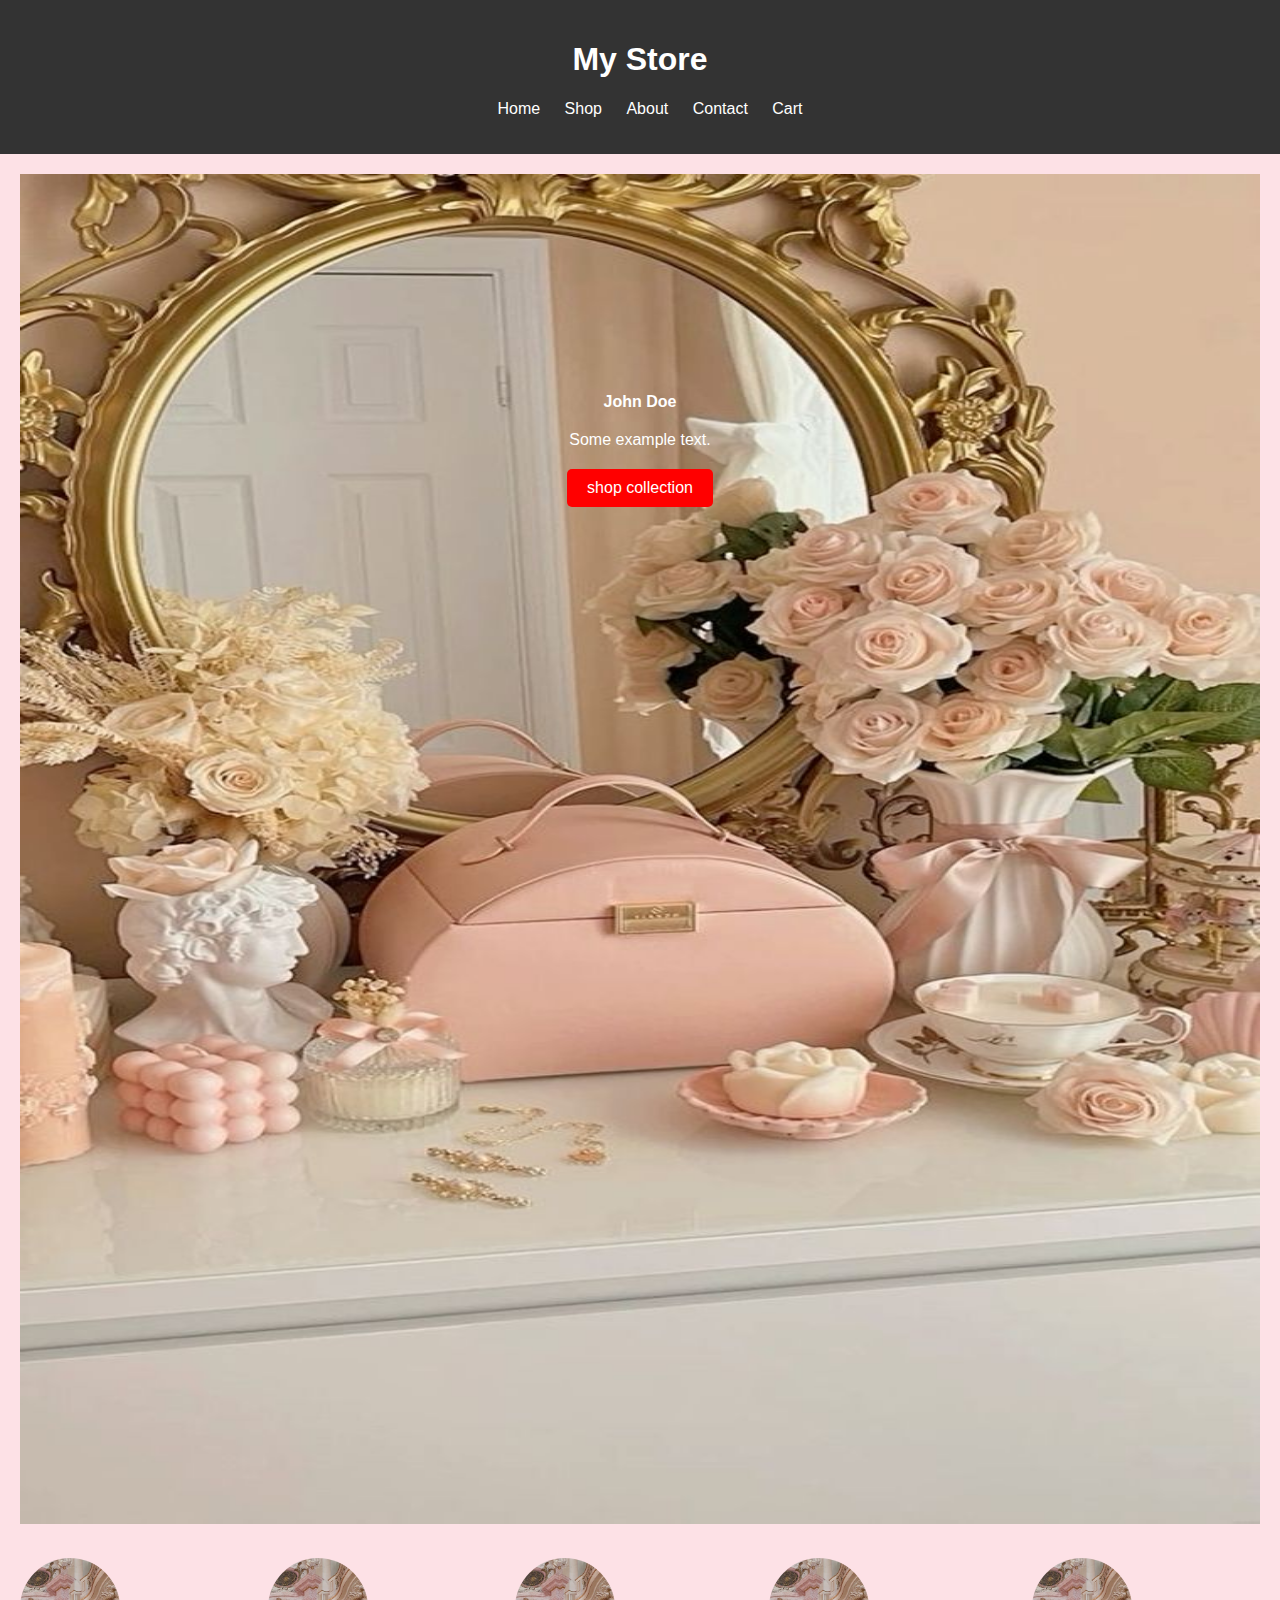
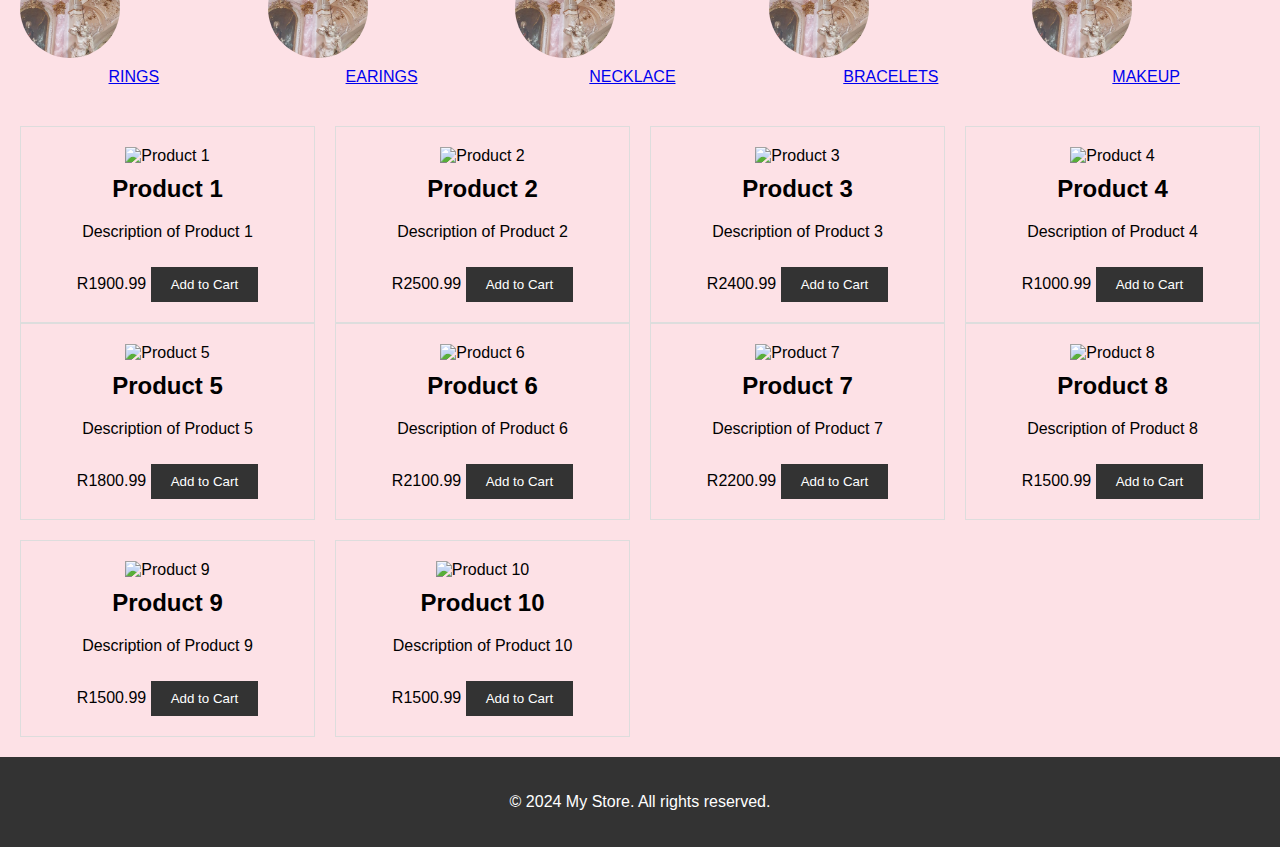
==== product.html @ caf9eba1 "addd" ====
<!-- shop.html
<!DOCTYPE html>
<html lang="en">
<head>
    <meta charset="UTF-8">
    <meta name="viewport" content="width=device-width, initial-scale=1.0">
    <title>My Store - Shop</title>
    <link rel="stylesheet" href="./css/styles.css"> <!-- Link to your CSS file for styling 
</head>
<body>
    <header>
        <h1>My Store</h1>
        <nav>
            <ul>
                <li><a href="index.html">Home</a></li>
                <li><a href="shop.html">Shop</a></li>
                <li><a href="about.html">About</a></li>
                <li><a href="contact.html">Contact</a></li>
                <li><a href="cart.html">Cart</a></li>
            </ul>
        </nav>
    </header>

    <main>
          <section class="products">
            <article class="product">
                <img src="product1.jpg" alt="Product 1">
                <h2>Product 1</h2>
                <p>Description of Product 1</p>
                <span>R19.99</span>
                <button>Add to Cart</button>
            </article>
            <article class="product">
                <img src="product2.jpg" alt="Product 2">
                <h2>Product 2</h2>
                <p>Description of Product 2</p>
                <span>R24.99</span>
                <button>Add to Cart</button>
            </article>
            Add more product articles as needed 
            <section class="cart">
                <h2>Shopping Cart</h2>
                <ul id="cart-items">
                    Cart items will be dynamically added here 
                </ul>
                <div>Total: R<span id="total-price">0.00</span></div>
                <button id="checkout-btn">Proceed to Checkout</button>
            </section>
        </section>
    </main>

    <footer>
        <p>&copy; 2024 My Store. All rights reserved.</p>
    </footer>
    <script src="./script/web.js"></script>
</body>
</html> -->


<!DOCTYPE html>
<html lang="en">
<head>
    <meta charset="UTF-8">
    <meta name="viewport" content="width=device-width, initial-scale=1.0">
    <title>Shop</title>
    <link rel="stylesheet" href="./css/styles.css">
</head>
<body class="body-product">
    <header>
        <h1>My Store</h1>
        <nav>
            <ul>
                <li><a href="index.html">Home</a></li>
                <li><a href="shop.html">Shop</a></li>
                <li><a href="about.html">About</a></li>
                <li><a href="contact.html">Contact</a></li>
                <li><a href="cart.html">Cart</a></li>
            </ul>
        </nav>
    </header>
    
<main>
    <div class="card"></div>
        <img class="card-img-top" src="./pink mirror img.jpg" alt="Card image">
        <div class="card-img-overlay">
          <h4 class="card-title">John Doe</h4>
          <p class="card-text">Some example text.</p>
          <a href="#" class="btn btn-primary">shop collection</a>
        </div>
      </div>


<div class="container-fluid">
    <div class="row">
        <div class="circle-container">
            <a href="./shop.html" class="text-decoration-none">
                <div class="circle border border-primary">
                    <img src="./pink img.jpg" alt="Circular Card" class="img-fluid">
                </div>
                <div class="card-text">RINGS</div>
            </a>
        </div>
        <div class="circle-container">
            <a href="#rings" class="text-decoration-none">
                <div class="circle border border-primary">
                    <img src="./pink img.jpg" alt="Circular Card" class="img-fluid">
                </div>
                <div class="card-text">EARINGS</div>
            </a>
        </div>
        <div class="circle-container">
            <a href="./shop.html" class="text-decoration-none">
                <div class="circle border border-primary">
                    <img src="./pink img.jpg" alt="Circular Card" class="img-fluid">
                </div>
                <div class="card-text">NECKLACE</div>
            </a>
        </div>
        <div class="circle-container">
            <a href="./shop.html" class="text-decoration-none">
                <div class="circle border border-primary">
                    <img src="./pink img.jpg" alt="Circular Card" class="img-fluid">
                </div>
                <div class="card-text">BRACELETS</div>
            </a>
        </div>
        <div class="circle-container">
            <a href="./shop.html" class="text-decoration-none">
                <div class="circle border border-primary">
                    <img src="./pink img.jpg" alt="Circular Card" class="img-fluid">
                </div>
                <div class="card-text">MAKEUP</div>
            </a>
        </div>
    </div>
</div>

               
                
            </div>
        </div>
        <section id="rings">
            <div class="products">
                <article class="product" id="product1">
                    <img src="./ring1.jpg" alt="Product 1">
                    <h2>Product 1</h2>
                    <p>Description of Product 1</p>
                    <span>R1900.99</span>
                    <button id="product1-btn" onclick="addToCart('Product 1', 1900.99, 'product1-btn')">Add to Cart</button>
                </article>
                <article class="product" id="product2">
                    <img src="./ring2.jpg" alt="Product 2">
                    <h2>Product 2</h2>
                    <p>Description of Product 2</p>
                    <span>R2500.99</span>
                    <button id="product2-btn" onclick="addToCart('Product 2', 2500.99, 'product2-btn')">Add to Cart</button>
                </article>
                <article class="product" id="product3">
                    <img src="./ring3.jpg" alt="Product 3">
                    <h2>Product 3</h2>
                    <p>Description of Product 3</p>
                    <span>R2400.99</span>
                    <button id="product3-btn" onclick="addToCart('Product 3', 2400.99, 'product3-btn')">Add to Cart</button>
                </article>
                <article class="product" id="product4">
                    <img src="product4.jpg" alt="Product 4">
                    <h2>Product 4</h2>
                    <p>Description of Product 4</p>
                    <span>R1000.99</span>
                    <button id="product4-btn" onclick="addToCart('Product 4', 1000.99, 'product4-btn')">Add to Cart</button>
                </article>
            </div>
        </section>
        
        <section id="earrings">
            <div class="products">
                <article class="product" id="product5">
                    <img src="./earring1.jpg" alt="Product 5">
                    <h2>Product 5</h2>
                    <p>Description of Product 5</p>
                    <span>R1800.99</span>
                    <button id="product5-btn" onclick="addToCart('Product 5', 1800.99, 'product5-btn')">Add to Cart</button>
                </article>
                <article class="product" id="product6">
                    <img src="./earring2.jpg" alt="Product 6">
                    <h2>Product 6</h2>
                    <p>Description of Product 6</p>
                    <span>R2100.99</span>
                    <button id="product6-btn" onclick="addToCart('Product 6', 2100.99, 'product6-btn')">Add to Cart</button>
                </article>
                <article class="product" id="product7">
                    <img src="./earring3.jpg" alt="Product 7">
                    <h2>Product 7</h2>
                    <p>Description of Product 7</p>
                    <span>R2200.99</span>
                    <button id="product7-btn" onclick="addToCart('Product 7', 2200.99, 'product7-btn')">Add to Cart</button>
                </article>
                <article class="product" id="product8">
                    <img src="earring4.jpg" alt="Product 8">
                    <h2>Product 8</h2>
                    <p>Description of Product 8</p>
                    <span>R1500.99</span>
                    <button id="product8-btn" onclick="addToCart('Product 8', 1500.99, 'product8-btn')">Add to Cart</button>
                </article>
                <article class="product" id="product9">
                    <img src="earring4.jpg" alt="Product 9">
                    <h2>Product 9</h2>
                    <p>Description of Product 9</p>
                    <span>R1500.99</span>
                    <button id="product9-btn" onclick="addToCart('Product 9', 1500.99, 'product9-btn')">Add to Cart</button>
                </article>
                <article class="product" id="product10">
                    <img src="earring4.jpg" alt="Product 10">
                    <h2>Product 10</h2>
                    <p>Description of Product 10</p>
                    <span>R1500.99</span>
                    <button id="product10-btn" onclick="addToCart('Product 10', 1500.99, 'product10-btn')">Add to Cart</button>
                </article>
                
        
  </main>


    <footer>
        <p>&copy; 2024 My Store. All rights reserved.</p>
    </footer>

    <script src=".//script/script.js"></script>
</body>
</html>
---- css/styles.css ----
/* Resetting default browser styles */
/* body, h1, h2, p, ul, li {
    margin: 0;
    padding: 0;
} */

/* Basic styles for the header */
header {
    background-color: #333;
    color: #fff;
    padding: 20px;
    text-align: center;
}

/* header h1 {
    margin-bottom: 10px;
} */

nav ul {
    list-style-type: none;
}

nav ul li {
    display: inline;
    margin-right: 20px;
}

nav ul li a {
    color: #fff;
    text-decoration: none;
}

/* Basic styles for the main content */
main {
    padding: 20px;
}

.products {
    display: grid;
    grid-template-columns: repeat(auto-fill, minmax(250px, 1fr));
    gap: 20px;
}

.product {
    border: 1px solid #ddd;
    padding: 20px;
    text-align: center;
}

.product img {
    max-width: 100%;
    height: auto;
}

.product h2 {
    margin-top: 10px;
}

.product button {
    background-color: #333;
    color: #fff;
    border: none;
    padding: 10px 20px;
    margin-top: 10px;
    cursor: pointer;
}

.product button:hover {
    background-color: #555;
}

/* Basic styles for the footer */
footer {
    background-color: #333;
    color: #fff;
    text-align: center;
    padding: 20px;
}
/* 
* {
    margin: 0;
    padding: 0;
    box-sizing: border-box;
} */

/* body {
    font-family: Arial, sans-serif;
} */

/* Styles for the cover image */
.cover-image {
    position: relative;
    width: 100%;
    height: 400px; /* Adjust height as needed */
    overflow: hidden;
}

.cover-image img {
    width: 100%;
    height: 100%;
    object-fit: cover;
}

.cover-text {
    position: absolute;
    top: 50%;
    left: 50%;
    transform: translate(-50%, -50%);
    text-align: center;
    color: #fff;
}

.cover-text h1 {
    font-size: 36px;
    margin-bottom: 20px;
}

.cover-text p {
    font-size: 18px;
    margin-bottom: 40px;
}

/* Button styles */
.btn {
    display: inline-block;
    background-color: #f00;
    color: #fff;
    padding: 10px 20px;
    border: none;
    border-radius: 5px;
    text-decoration: none;
    transition: background-color 0.3s;
}

.btn:hover {
    background-color: #d00;
}

.container-fluid {
    padding: 20px 0;
}

.row {
    margin-right: -10px; 
    margin-left: -10px; 
    display: flex; 
    flex-wrap: wrap; 
}

.circle-container {
    flex: 1 1 auto;
    margin: 10px; 
}

.circle {
    width: 100px; 
    height: 100px; 
    border-radius: 50%; 
    overflow: hidden; 
    position: relative;
}

.circle img {
    width: 100%; 
    height: auto; 
    position: absolute; 
    top: 50%; 
    left: 50%; 
    transform: translate(-50%, -50%); 
}

.card-text {
    text-align: center; 
    margin-top: 10px; 
}



.body-product{
background-color: rgb(253, 225, 230);
}


header {
    position: relative;
}

.logo {
    position: absolute;
    z-index: 2; /* Set logo above navbar */
    top: 20px;
    left: 20px;
}

.navbar {
    position: absolute;
    z-index: 1; /* Set navbar behind content */
    top: 0;
    left: 0;
    width: 100%;
    height: 60px; /* Adjust height as needed */
    background-color: transparent; /* Transparent background */
    transition: background-color 0.3s ease;
}

.cover-image {
    position: relative;
    z-index: 0; /* Ensure content is above navbar */
}

.navbar:hover {
    background-color: rgba(255, 255, 255, 0.9); /* White background with opacity */
}

.navbar ul {
    list-style-type: none;
    padding: 0;
    text-align: center; /* Center the list items */
    margin: 0;
    padding-top: 20px; /* Adjust padding as needed */
}

.navbar li {
    display: inline-block;
    margin-right: 20px; /* Adjust spacing between items */
}

.navbar a {
    text-decoration: none;
    padding: 10px;
    color: black;
}

/* .card {
    width: 100%; 
    position: relative; 
} */

/* .card-img-top {
    width: 100%; 
    height: 100%;
    object-fit: cover;
} */
.card-img-top {
    flex: 1;
    position: relative;
    overflow: hidden;
    width:100%;
    height: 150vh;
}

.card-img-overlay {
    position: absolute; 
    top: 0;
    left: 0;
    width: 100%; 
    height: 100%; 
    display: flex; 
    flex-direction: column; 
    justify-content: center; 
    align-items: center; 
    color: white; 
    text-align: center; 
    background-size: cover; 
    background-position: center; 
}

.card-title,
.card-text,
.btn {
    margin: 10px; 
}

/* navybRRRR */
body {
    margin: 0;
    font-family: Arial, sans-serif;
}

.navbar {
    background-color: #F7CAC9; /* Light pink color */
    overflow: hidden;
}

.navbar-logo {
    float: left;
    padding: 15px 20px;
    font-size: 20px;
    color: white;
}

.menu-btn {
    display: none;
    float: right;
    padding: 15px 20px;
    font-size: 20px;
    color: white;
    cursor: pointer;
}

.navbar-menu {
    list-style-type: none;
    margin: 0;
    padding: 0;
    float: right;
}

.navbar-menu li {
    display: inline-block;
}

.navbar-menu li a {
    display: block;
    color: white;
    text-align: center;
    padding: 15px 20px;
    text-decoration: none;
    transition: background-color 0.3s; /* Add hover transition */
}

.navbar-menu li a:hover {
    background-color: #D9A7C7; /* Light purple color on hover */
}

.dropdown {
    position: relative;
}

.dropdown-content {
    display: none;
    position: absolute;
    background-color: #F7CAC9; /* Light pink color for dropdown */
    min-width: 160px;
    box-shadow: 0px 8px 16px 0px rgba(0,0,0,0.2);
    z-index: 1;
}

.dropdown-content a {
    color: white;
    padding: 12px 16px;
    display: block;
    text-decoration: none;
    transition: background-color 0.3s; /* Add hover transition */
}

.dropdown-content a:hover {
    background-color: #D9A7C7; /* Light purple color on hover */
}

.dropdown:hover .dropdown-content {
    display: block;
}

#toggle:checked + .menu-btn {
    background-color: #D9A7C7; /* Light purple color when menu is open */
}

#toggle:checked + .menu-btn::after {
    content: "\2715";
}

#toggle:checked ~ .navbar-menu {
    display: block;
}

@media screen and (max-width: 768px) {
    .menu-btn {
        display: block;
    }

    .navbar-menu {
        display: none;
        clear: both;
        float: none;
    }

    .navbar-menu li {
        display: block;
        text-align: center;
    }

    .dropdown-content {
        position: static;
        box-shadow: none;
        background-color: #F7CAC9; /* Light pink color for dropdown */
    }

    .dropdown:hover .dropdown-content {
        display: none;
    }

    #toggle:checked ~ .navbar-menu {
        display: block;
    }
}
.video-container {
    
    position: relative;
    width: 100%; /* Adjust width as needed */
    padding-bottom: 56.25%; /* 16:9 aspect ratio */
    margin-top: 20px; /* Add space between the content and the video */
}

.video-container iframe {
    position: absolute;
    top: 0;
    left: 0;
    width: 100%;
    height: 100%;
}

/* index */
.body-index{
    background-color: #F7CAC9;
}

/* carrddd */
/* Add styles for card images */
.card-pictures {
    display: flex;
    justify-content: center;
    margin-top: 50px;
}

.card {
    margin: 0 10px;
    position: relative;
    cursor: pointer;
    transition: transform 0.3s ease;
}

.card:hover {
    transform: scale(1.05);
}

.card img {
    width: 300px;
    height: 200px;
    object-fit: cover;
}

.card .card-img-hover {
    display: none;
}

.card:hover .card-img {
    display: none;
}

.card:hover .card-img-hover {
    display: block;
}
---- css/styles.css ----
/* Resetting default browser styles */
/* body, h1, h2, p, ul, li {
    margin: 0;
    padding: 0;
} */

/* Basic styles for the header */
header {
    background-color: #333;
    color: #fff;
    padding: 20px;
    text-align: center;
}

/* header h1 {
    margin-bottom: 10px;
} */

nav ul {
    list-style-type: none;
}

nav ul li {
    display: inline;
    margin-right: 20px;
}

nav ul li a {
    color: #fff;
    text-decoration: none;
}

/* Basic styles for the main content */
main {
    padding: 20px;
}

.products {
    display: grid;
    grid-template-columns: repeat(auto-fill, minmax(250px, 1fr));
    gap: 20px;
}

.product {
    border: 1px solid #ddd;
    padding: 20px;
    text-align: center;
}

.product img {
    max-width: 100%;
    height: auto;
}

.product h2 {
    margin-top: 10px;
}

.product button {
    background-color: #333;
    color: #fff;
    border: none;
    padding: 10px 20px;
    margin-top: 10px;
    cursor: pointer;
}

.product button:hover {
    background-color: #555;
}

/* Basic styles for the footer */
footer {
    background-color: #333;
    color: #fff;
    text-align: center;
    padding: 20px;
}
/* 
* {
    margin: 0;
    padding: 0;
    box-sizing: border-box;
} */

/* body {
    font-family: Arial, sans-serif;
} */

/* Styles for the cover image */
.cover-image {
    position: relative;
    width: 100%;
    height: 400px; /* Adjust height as needed */
    overflow: hidden;
}

.cover-image img {
    width: 100%;
    height: 100%;
    object-fit: cover;
}

.cover-text {
    position: absolute;
    top: 50%;
    left: 50%;
    transform: translate(-50%, -50%);
    text-align: center;
    color: #fff;
}

.cover-text h1 {
    font-size: 36px;
    margin-bottom: 20px;
}

.cover-text p {
    font-size: 18px;
    margin-bottom: 40px;
}

/* Button styles */
.btn {
    display: inline-block;
    background-color: #f00;
    color: #fff;
    padding: 10px 20px;
    border: none;
    border-radius: 5px;
    text-decoration: none;
    transition: background-color 0.3s;
}

.btn:hover {
    background-color: #d00;
}

.container-fluid {
    padding: 20px 0;
}

.row {
    margin-right: -10px; 
    margin-left: -10px; 
    display: flex; 
    flex-wrap: wrap; 
}

.circle-container {
    flex: 1 1 auto;
    margin: 10px; 
}

.circle {
    width: 100px; 
    height: 100px; 
    border-radius: 50%; 
    overflow: hidden; 
    position: relative;
}

.circle img {
    width: 100%; 
    height: auto; 
    position: absolute; 
    top: 50%; 
    left: 50%; 
    transform: translate(-50%, -50%); 
}

.card-text {
    text-align: center; 
    margin-top: 10px; 
}



.body-product{
background-color: rgb(253, 225, 230);
}


header {
    position: relative;
}

.logo {
    position: absolute;
    z-index: 2; /* Set logo above navbar */
    top: 20px;
    left: 20px;
}

.navbar {
    position: absolute;
    z-index: 1; /* Set navbar behind content */
    top: 0;
    left: 0;
    width: 100%;
    height: 60px; /* Adjust height as needed */
    background-color: transparent; /* Transparent background */
    transition: background-color 0.3s ease;
}

.cover-image {
    position: relative;
    z-index: 0; /* Ensure content is above navbar */
}

.navbar:hover {
    background-color: rgba(255, 255, 255, 0.9); /* White background with opacity */
}

.navbar ul {
    list-style-type: none;
    padding: 0;
    text-align: center; /* Center the list items */
    margin: 0;
    padding-top: 20px; /* Adjust padding as needed */
}

.navbar li {
    display: inline-block;
    margin-right: 20px; /* Adjust spacing between items */
}

.navbar a {
    text-decoration: none;
    padding: 10px;
    color: black;
}

/* .card {
    width: 100%; 
    position: relative; 
} */

/* .card-img-top {
    width: 100%; 
    height: 100%;
    object-fit: cover;
} */
.card-img-top {
    flex: 1;
    position: relative;
    overflow: hidden;
    width:100%;
    height: 150vh;
}

.card-img-overlay {
    position: absolute; 
    top: 0;
    left: 0;
    width: 100%; 
    height: 100%; 
    display: flex; 
    flex-direction: column; 
    justify-content: center; 
    align-items: center; 
    color: white; 
    text-align: center; 
    background-size: cover; 
    background-position: center; 
}

.card-title,
.card-text,
.btn {
    margin: 10px; 
}

/* navybRRRR */
body {
    margin: 0;
    font-family: Arial, sans-serif;
}

.navbar {
    background-color: #F7CAC9; /* Light pink color */
    overflow: hidden;
}

.navbar-logo {
    float: left;
    padding: 15px 20px;
    font-size: 20px;
    color: white;
}

.menu-btn {
    display: none;
    float: right;
    padding: 15px 20px;
    font-size: 20px;
    color: white;
    cursor: pointer;
}

.navbar-menu {
    list-style-type: none;
    margin: 0;
    padding: 0;
    float: right;
}

.navbar-menu li {
    display: inline-block;
}

.navbar-menu li a {
    display: block;
    color: white;
    text-align: center;
    padding: 15px 20px;
    text-decoration: none;
    transition: background-color 0.3s; /* Add hover transition */
}

.navbar-menu li a:hover {
    background-color: #D9A7C7; /* Light purple color on hover */
}

.dropdown {
    position: relative;
}

.dropdown-content {
    display: none;
    position: absolute;
    background-color: #F7CAC9; /* Light pink color for dropdown */
    min-width: 160px;
    box-shadow: 0px 8px 16px 0px rgba(0,0,0,0.2);
    z-index: 1;
}

.dropdown-content a {
    color: white;
    padding: 12px 16px;
    display: block;
    text-decoration: none;
    transition: background-color 0.3s; /* Add hover transition */
}

.dropdown-content a:hover {
    background-color: #D9A7C7; /* Light purple color on hover */
}

.dropdown:hover .dropdown-content {
    display: block;
}

#toggle:checked + .menu-btn {
    background-color: #D9A7C7; /* Light purple color when menu is open */
}

#toggle:checked + .menu-btn::after {
    content: "\2715";
}

#toggle:checked ~ .navbar-menu {
    display: block;
}

@media screen and (max-width: 768px) {
    .menu-btn {
        display: block;
    }

    .navbar-menu {
        display: none;
        clear: both;
        float: none;
    }

    .navbar-menu li {
        display: block;
        text-align: center;
    }

    .dropdown-content {
        position: static;
        box-shadow: none;
        background-color: #F7CAC9; /* Light pink color for dropdown */
    }

    .dropdown:hover .dropdown-content {
        display: none;
    }

    #toggle:checked ~ .navbar-menu {
        display: block;
    }
}
.video-container {
    
    position: relative;
    width: 100%; /* Adjust width as needed */
    padding-bottom: 56.25%; /* 16:9 aspect ratio */
    margin-top: 20px; /* Add space between the content and the video */
}

.video-container iframe {
    position: absolute;
    top: 0;
    left: 0;
    width: 100%;
    height: 100%;
}

/* index */
.body-index{
    background-color: #F7CAC9;
}

/* carrddd */
/* Add styles for card images */
.card-pictures {
    display: flex;
    justify-content: center;
    margin-top: 50px;
}

.card {
    margin: 0 10px;
    position: relative;
    cursor: pointer;
    transition: transform 0.3s ease;
}

.card:hover {
    transform: scale(1.05);
}

.card img {
    width: 300px;
    height: 200px;
    object-fit: cover;
}

.card .card-img-hover {
    display: none;
}

.card:hover .card-img {
    display: none;
}

.card:hover .card-img-hover {
    display: block;
}
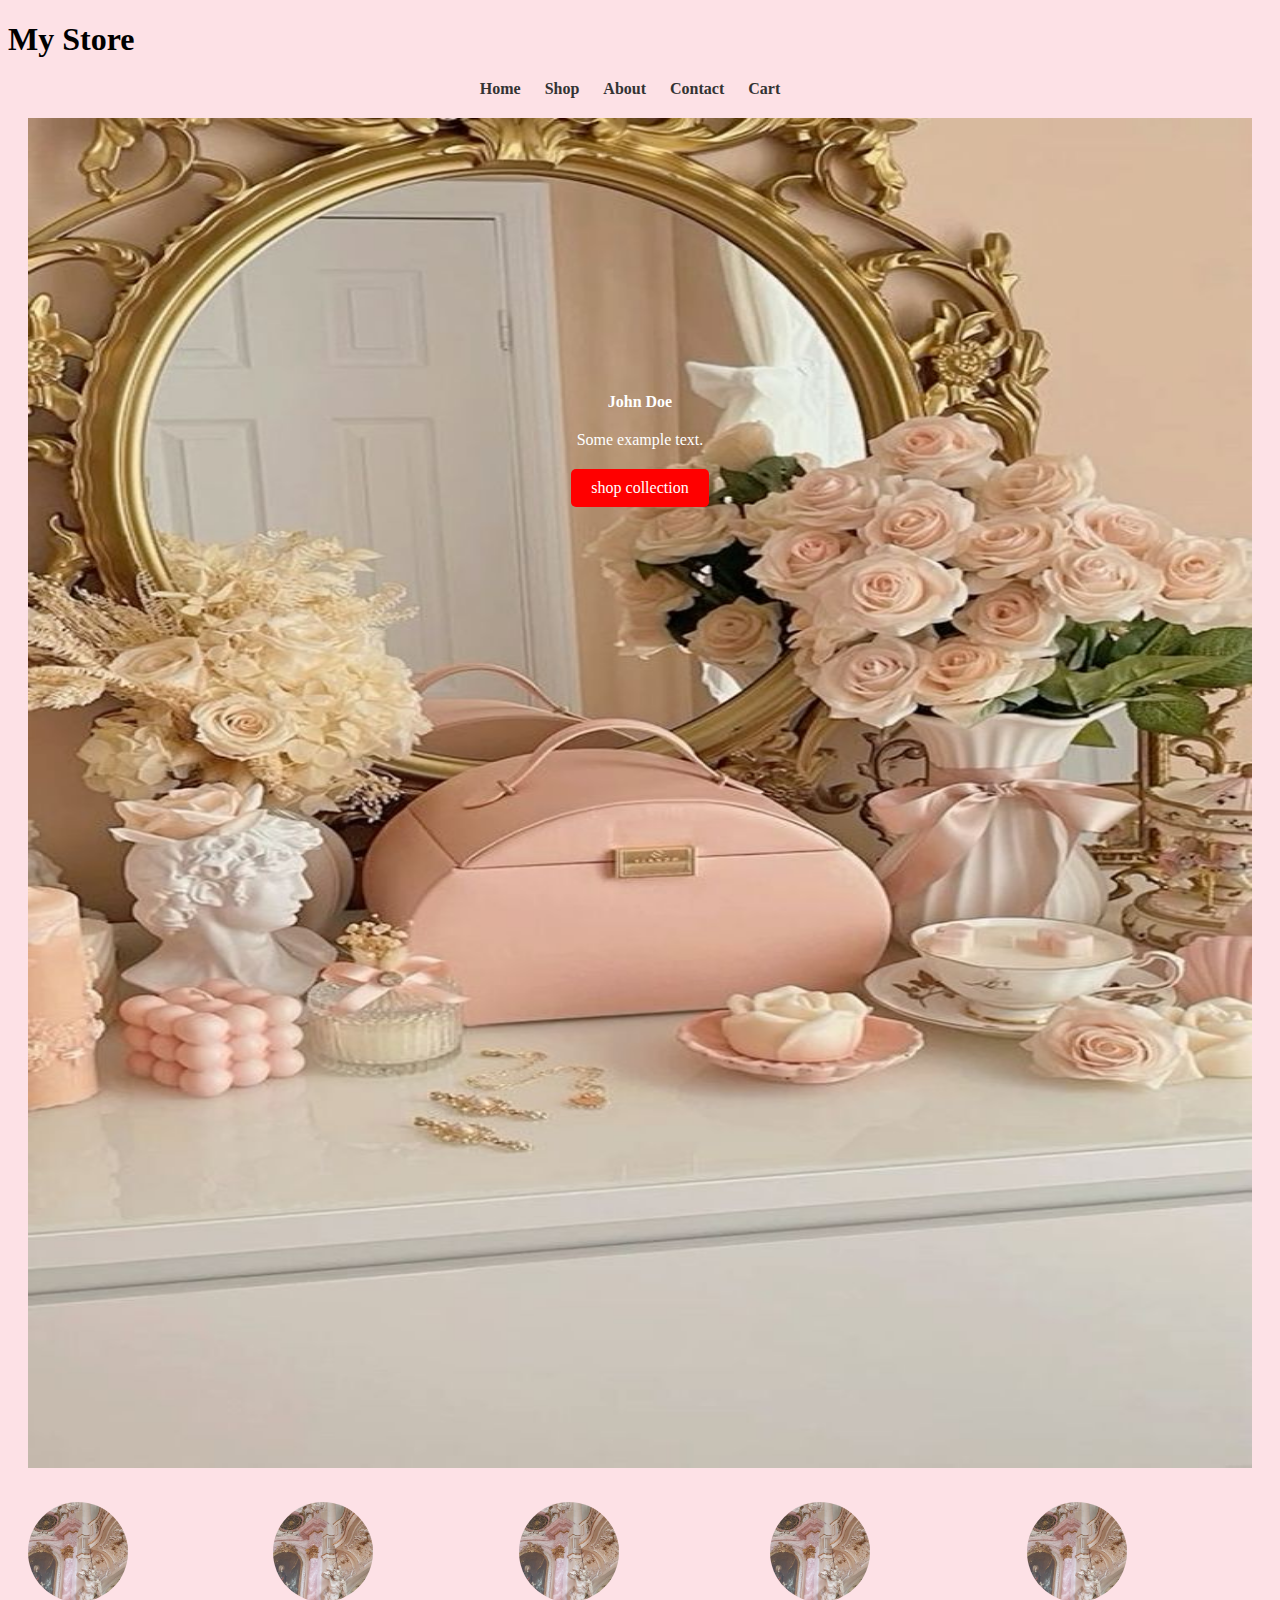
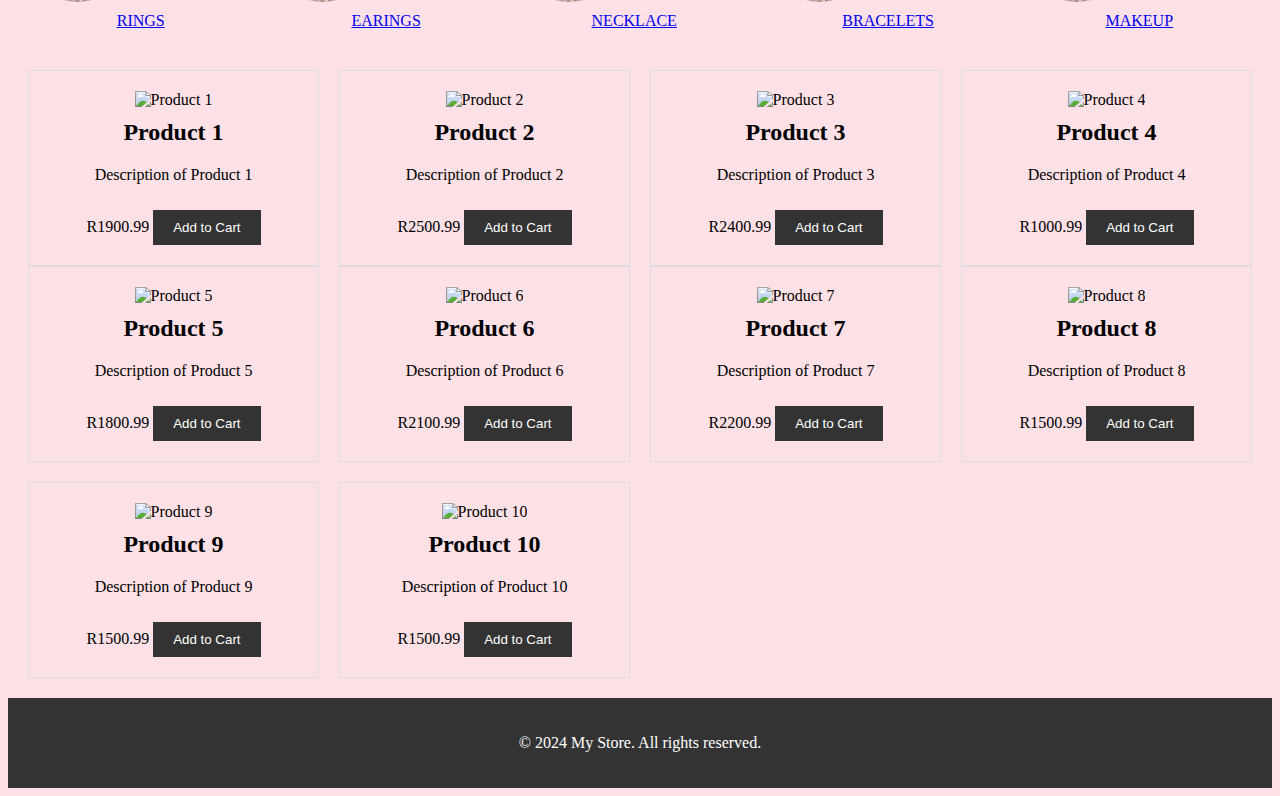
==== commit 80b80188: "add" ====
--- a/product.html
+++ b/product.html
@@ -70,11 +70,11 @@
         <h1>My Store</h1>
         <nav>
             <ul>
-                <li><a href="index.html">Home</a></li>
-                <li><a href="shop.html">Shop</a></li>
-                <li><a href="about.html">About</a></li>
-                <li><a href="contact.html">Contact</a></li>
-                <li><a href="cart.html">Cart</a></li>
+                <li><a href="./index.html">Home</a></li>
+                <li><a href="./product.html">Shop</a></li>
+                <li><a href="./about.html">About</a></li>
+                <li><a href="./admin.html">Contact</a></li>
+                <li><a href="./cart.html">Cart</a></li>
             </ul>
         </nav>
     </header>
--- a/css/styles.css
+++ b/css/styles.css
@@ -4,7 +4,7 @@
     padding: 0;
 } */
 
-/* Basic styles for the header */
+/* Basic styles for the headee
 header {
     background-color: #333;
     color: #fff;
@@ -272,10 +272,10 @@
 }
 
 /* navybRRRR */
-body {
+/* body {
     margin: 0;
     font-family: Arial, sans-serif;
-}
+} */
 
 .navbar {
     background-color: #F7CAC9; /* Light pink color */
@@ -450,3 +450,61 @@
 .card:hover .card-img-hover {
     display: block;
 }
+
+.body-admin {
+    margin: 0;
+    padding: 0;
+    font-family: Arial, sans-serif;
+    background-color: #ffe0e6; /* Light pink background color */
+  }
+
+  nav-u {
+    position: fixed;
+    width: 100%;
+    background-color: rgba(255, 255, 255, 0.5); /* Transparent white background color for nav */
+    z-index: 2; /* Ensure nav is on top of the image */
+    padding: 20px;
+    box-sizing: border-box;
+  }
+
+  nav ul {
+    list-style-type: none;
+    margin: 0;
+    padding: 0;
+    text-align: center;
+  }
+
+  nav ul li {
+    display: inline-block;
+    margin-right: 20px;
+  }
+
+  nav ul li a {
+    text-decoration: none;
+    color: #333; /* Dark text color */
+    font-weight: bold;
+  }
+
+  .image-container {
+    position: relative;
+    height: 400px; /* Adjust height as needed */
+    background-image: url('https://kiara-adams.github.io/ecommerce-images/'); /* Add your image URL */
+    background-size: cover;
+    background-position: center;
+    overflow: hidden;
+  }
+
+  .image-overlay {
+    position: absolute;
+    top: 0;
+    left: 0;
+    width: 100%;
+    height: 100%;
+    background-color: rgba(255, 255, 255, 0.5); /* Transparent white background color for image overlay */
+  }
+
+  .content {
+    padding: 20px;
+    box-sizing: border-box;
+    margin-top: 200px; /* Adjust margin-top to ensure content doesn't overlap with nav */
+  }--- a/css/styles.css
+++ b/css/styles.css
@@ -4,7 +4,7 @@
     padding: 0;
 } */
 
-/* Basic styles for the header */
+/* Basic styles for the headee
 header {
     background-color: #333;
     color: #fff;
@@ -272,10 +272,10 @@
 }
 
 /* navybRRRR */
-body {
+/* body {
     margin: 0;
     font-family: Arial, sans-serif;
-}
+} */
 
 .navbar {
     background-color: #F7CAC9; /* Light pink color */
@@ -450,3 +450,61 @@
 .card:hover .card-img-hover {
     display: block;
 }
+
+.body-admin {
+    margin: 0;
+    padding: 0;
+    font-family: Arial, sans-serif;
+    background-color: #ffe0e6; /* Light pink background color */
+  }
+
+  nav-u {
+    position: fixed;
+    width: 100%;
+    background-color: rgba(255, 255, 255, 0.5); /* Transparent white background color for nav */
+    z-index: 2; /* Ensure nav is on top of the image */
+    padding: 20px;
+    box-sizing: border-box;
+  }
+
+  nav ul {
+    list-style-type: none;
+    margin: 0;
+    padding: 0;
+    text-align: center;
+  }
+
+  nav ul li {
+    display: inline-block;
+    margin-right: 20px;
+  }
+
+  nav ul li a {
+    text-decoration: none;
+    color: #333; /* Dark text color */
+    font-weight: bold;
+  }
+
+  .image-container {
+    position: relative;
+    height: 400px; /* Adjust height as needed */
+    background-image: url('https://kiara-adams.github.io/ecommerce-images/'); /* Add your image URL */
+    background-size: cover;
+    background-position: center;
+    overflow: hidden;
+  }
+
+  .image-overlay {
+    position: absolute;
+    top: 0;
+    left: 0;
+    width: 100%;
+    height: 100%;
+    background-color: rgba(255, 255, 255, 0.5); /* Transparent white background color for image overlay */
+  }
+
+  .content {
+    padding: 20px;
+    box-sizing: border-box;
+    margin-top: 200px; /* Adjust margin-top to ensure content doesn't overlap with nav */
+  }